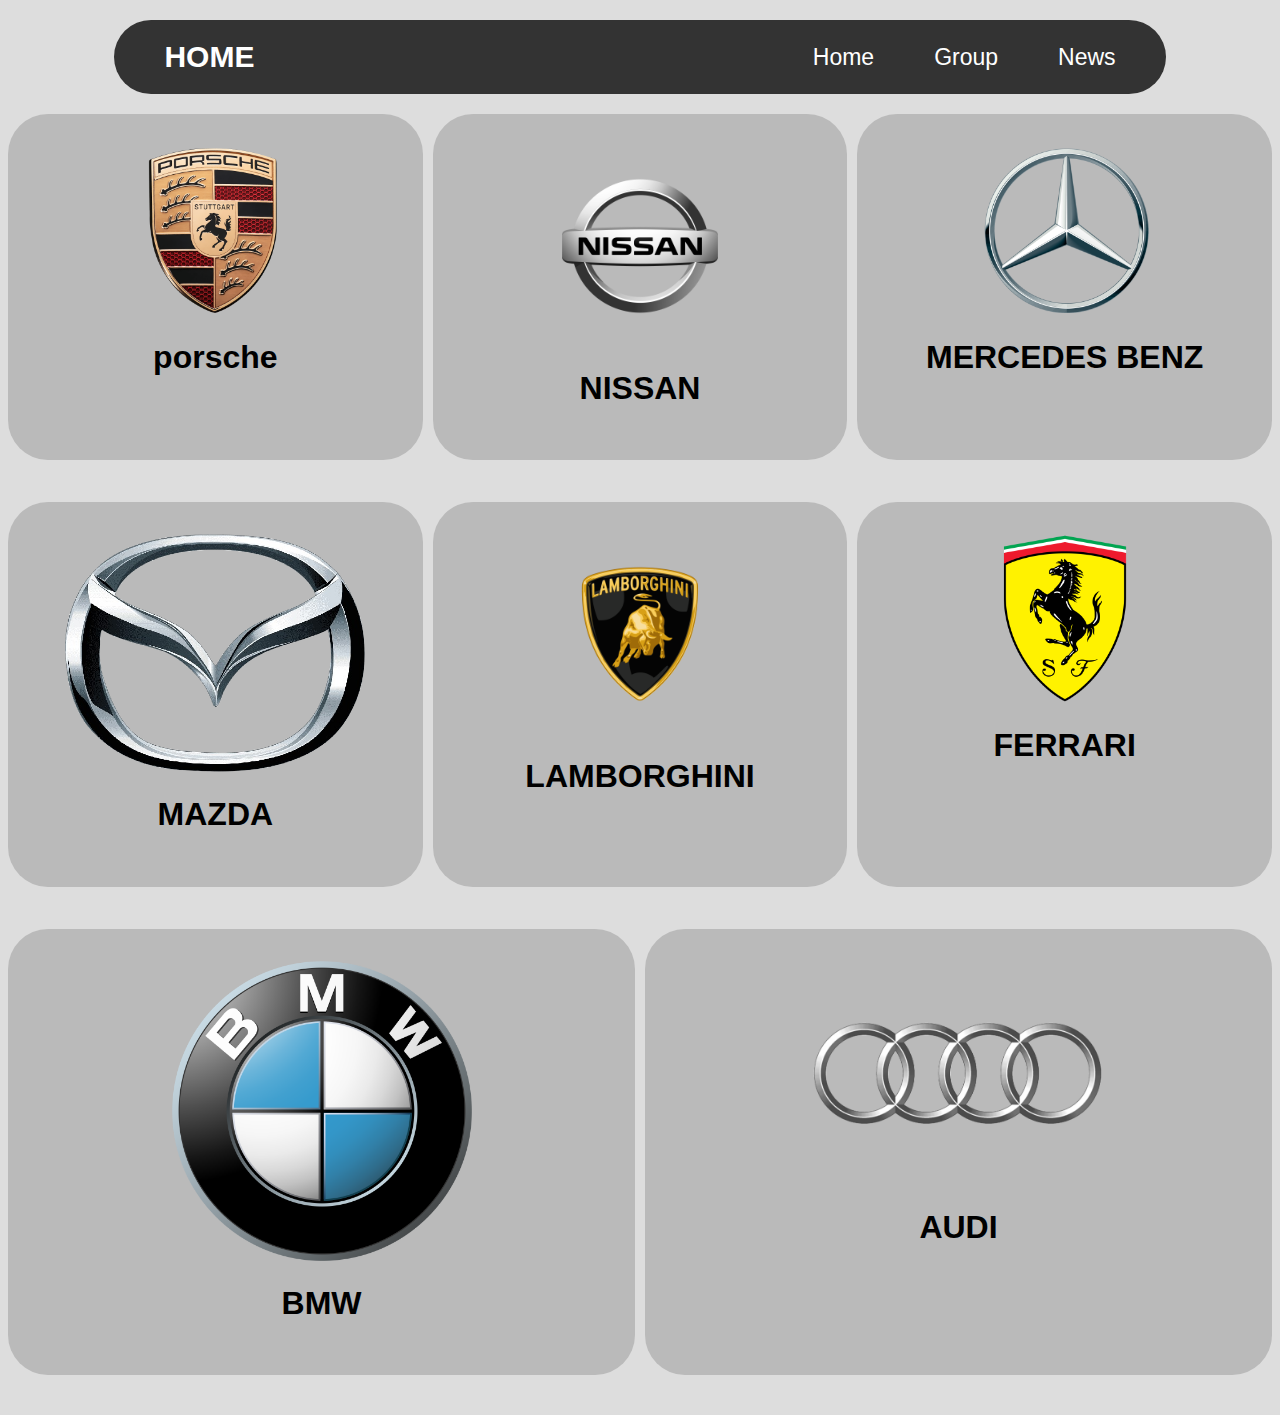
==== index.html @ 6f189d2b "web" ====
<!DOCTYPE html>
<html lang="en">
<head>
	<meta charset="UTF-8">
	<meta name="viewport" content="width=device-width, initial-scale=1.0">
    <title>Car Logos</title>
	<link rel="stylesheet" href="style.css">
</head>
<body>

  <div class="navbar">
    <div class="logo"><a>HOME</a></div>
    <div class="menu">
        <a href="index.html">Home</a>
        <a href="../navbar group/group.html">Group</a>
        <a href="../navbar news/news.html">News</a>
    </div>
</div>

<div class="container">
    <div class="row">
        <a href="porsche/porsche.html" class="column">
            <img src="porsche/porsche.png" alt="Foto Contoh">
            <h1>porsche</h1>
          </a>
          <a href="nissan/nissan.html" class="column">
            <img src="nissan/nissan.png" alt="Foto Contoh">
            <h1>NISSAN</h1>
          </a>
          <a href="mercy/mercy.html" class="column">    
            <img src="mercy/mercy.png" alt="Foto Contoh">
            <H1>MERCEDES BENZ</H1>
          </a>
          <a href="mazda/mazda.html" class="column">
            <img src="mazda/mazda.png" alt="Foto Contoh">
            <H1>MAZDA</H1>
          </a>    
          <a href="lambo/lambo.html" class="column">
            <img src="lambo/lambo.png" alt="Foto Contoh">
            <H1>LAMBORGHINI</H1>
          </a>
          <a href="ferrari/ferrari.html" class="column">
            <img src="ferrari/ferrari.png" alt="Foto Contoh">
            <H1>FERRARI</H1>
          </a>
          <a href="bmw/bmw.html" class="column  ">
            <img src="bmw/bmw.png" alt="Foto Contoh">
            <H1>BMW</H1>
          </a>
          <a href="audi/audi.html" class="column">
            <img src="audi/audi.png" alt="Foto Contoh">
            <H1>AUDI</H1>
          </a>
    </div>
</div>
</body>
</html>
---- style.css ----
body {
	font-family: Arial, sans-serif;
	background-color: #ddd;
}

.navbar {
	background-color: #333;
	padding: 20px;
	border-radius: 50px;
	display: flex;
	align-items: center;
	justify-content: space-between;
	width: 80%;
	margin: 20px auto;
  }

  .navbar .logo {
	color: white;
	font-size: 30px;
	font-weight: bold;
	margin-left: 30px;
  }

  .navbar .menu {
	display: flex;
	gap: 30px;
  }

  .navbar .menu a {
	color: white;
	text-decoration: none;
	font-size: 23px;
	margin-right:30px;
	background-color: #333;
  }

  .navbar .menu a:hover {
	background-color: #333;
	color: 	rgb(255, 60, 0);
  }

.container {
	display: flex;
}

.container :hover {
	background-color: #ddd;
}

.row {
	display: flex;
	gap: 10px;
	flex-wrap: wrap;
}

.column {
	flex: 25%;
	box-sizing: border-box;
	padding: 2rem 1rem;
    text-align: center;
    background-color: rgb(186, 186, 186);
    margin-bottom: 2rem;
	border-radius: 40px;
	text-decoration: none;
}

.column img {
	width: 300px;
}

.column h1{
	font-weight: bold;
	color: #000;
	margin-top: 20px;
}
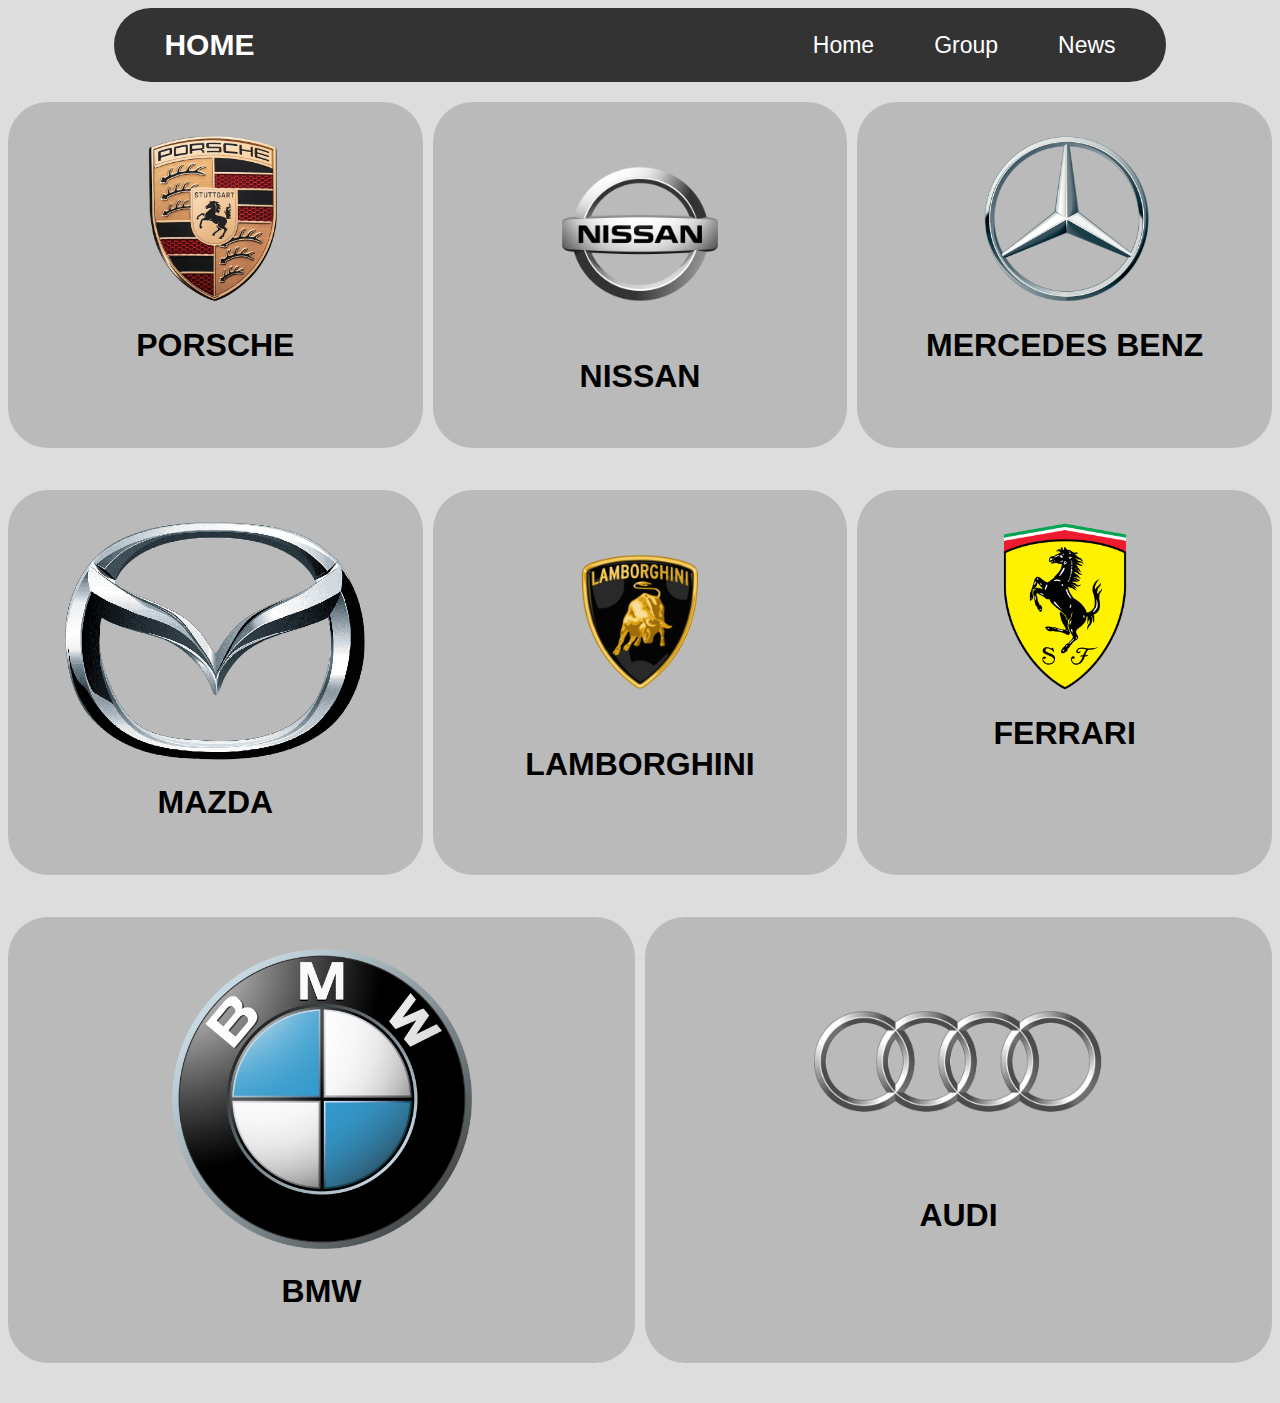
==== commit 8dbea59c: "webu" ====
--- a/index.html
+++ b/index.html
@@ -21,7 +21,7 @@
     <div class="row">
         <a href="porsche/porsche.html" class="column">
             <img src="porsche/porsche.png" alt="Foto Contoh">
-            <h1>porsche</h1>
+            <h1>PORSCHE</h1>
           </a>
           <a href="nissan/nissan.html" class="column">
             <img src="nissan/nissan.png" alt="Foto Contoh">
--- a/style.css
+++ b/style.css
@@ -12,6 +12,7 @@
 	justify-content: space-between;
 	width: 80%;
 	margin: 20px auto;
+	margin-top: 0;
   }
 
   .navbar .logo {
@@ -51,6 +52,7 @@
 	display: flex;
 	gap: 10px;
 	flex-wrap: wrap;
+
 }
 
 .column {
